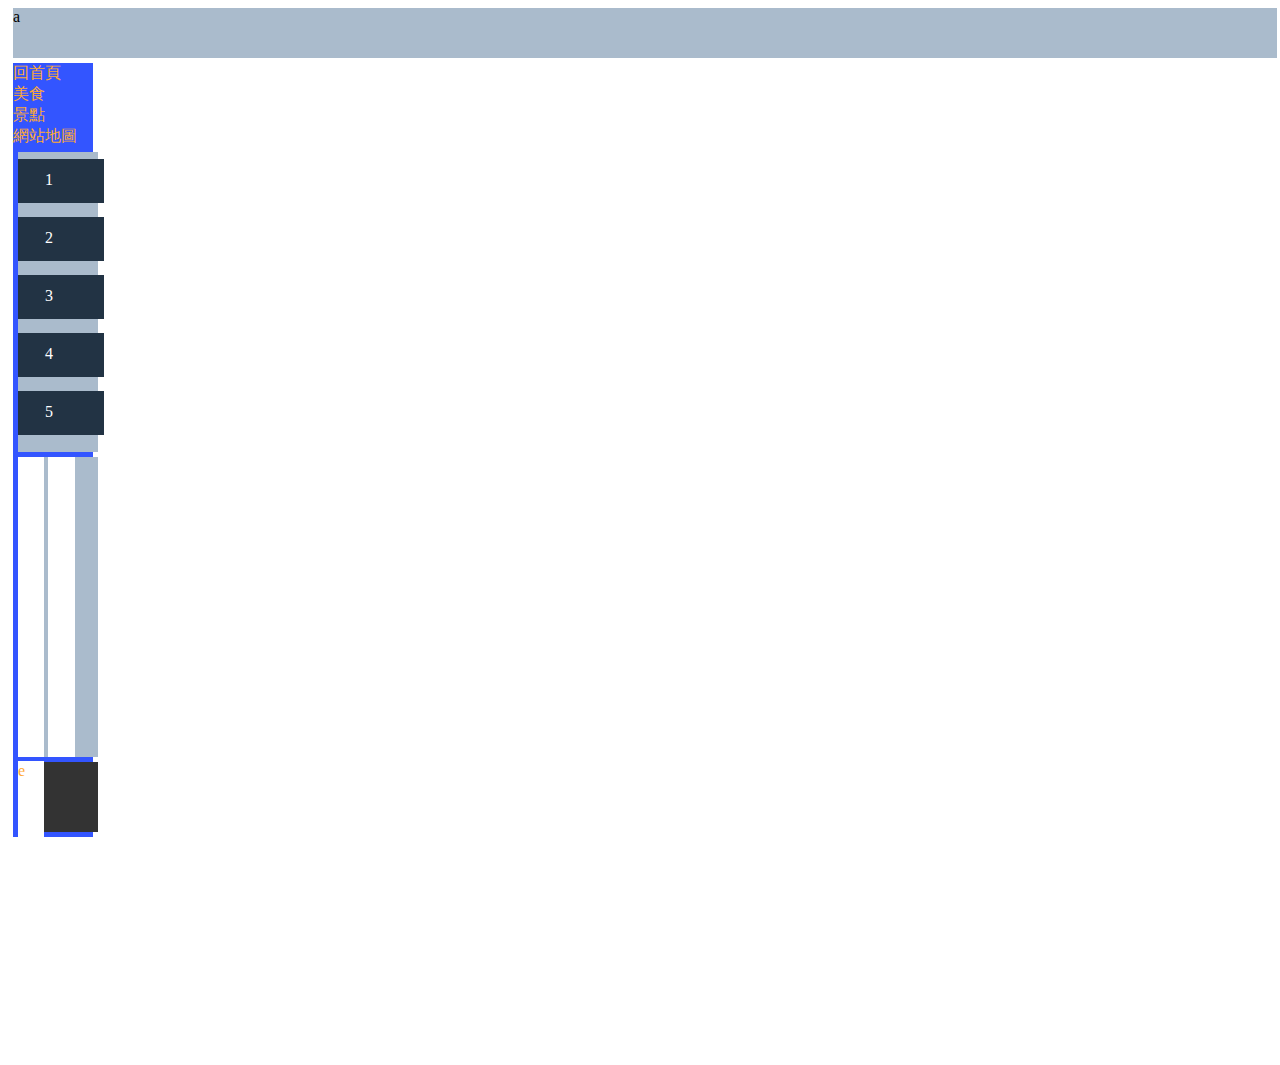
==== index.html @ 6883adc8 "20160921-WebTest" ====
<!DOCTYPE html>
<html lang="en">
<head>
  <meta charset="UTF-8" />
  <title>Who Am I</title>
  <link rel="stylesheet" type="text/css" href="css/style.css">
</head>
<body>
 <div class="block" id="header">a</div>
 <div class="block" id="menu">
  <div class="button">回首頁</span>
  <div class="button">美食</span>
  <div class="button">景點</span>
  <div class="button">網站地圖</span>
  </div>
<div class="block" id="middle">
  <span class="box">1</span>
  <span class="box">2</span>
  <span class="box">3</span>
  <span class="box">4</span>
  <span class="box">5</span>
</div>
 <div class="block">
  <div class="imgbox"></div>
  <div class="imgbox"></div>
  <div class="imgbox"></div>
  </div>
 <div class="block" id="footer">e</div>
</body>
</html>
---- css/style.css ----
.block{
  background: #aabbcc;
  width: 100%;
  height: 300px;
  margin: 5px;
}
#header{
  height: 50px;
}
#menu{
  background: #ffffff;
  height: 200px;
}
#middle{
  position: relative;
}
.box{
  right: 0;
  width: 40%;
  height: 20px;
  background: #223344;
  display: inline-block;
  margin: 7px 0;
  padding: 12px 27px;
  color: #ffffff;
}
.imgbox{
  width: 33%;
  height: 300px;
  display: inline-block;
  background: #ffffff;
  margin: 0px;
}
#footer{
  height: 70px;
  background: #333333;
}
.button{
  color: #ffaa33;
  background: #3355ff;
  width: 80px;
  display: inline-block;
}
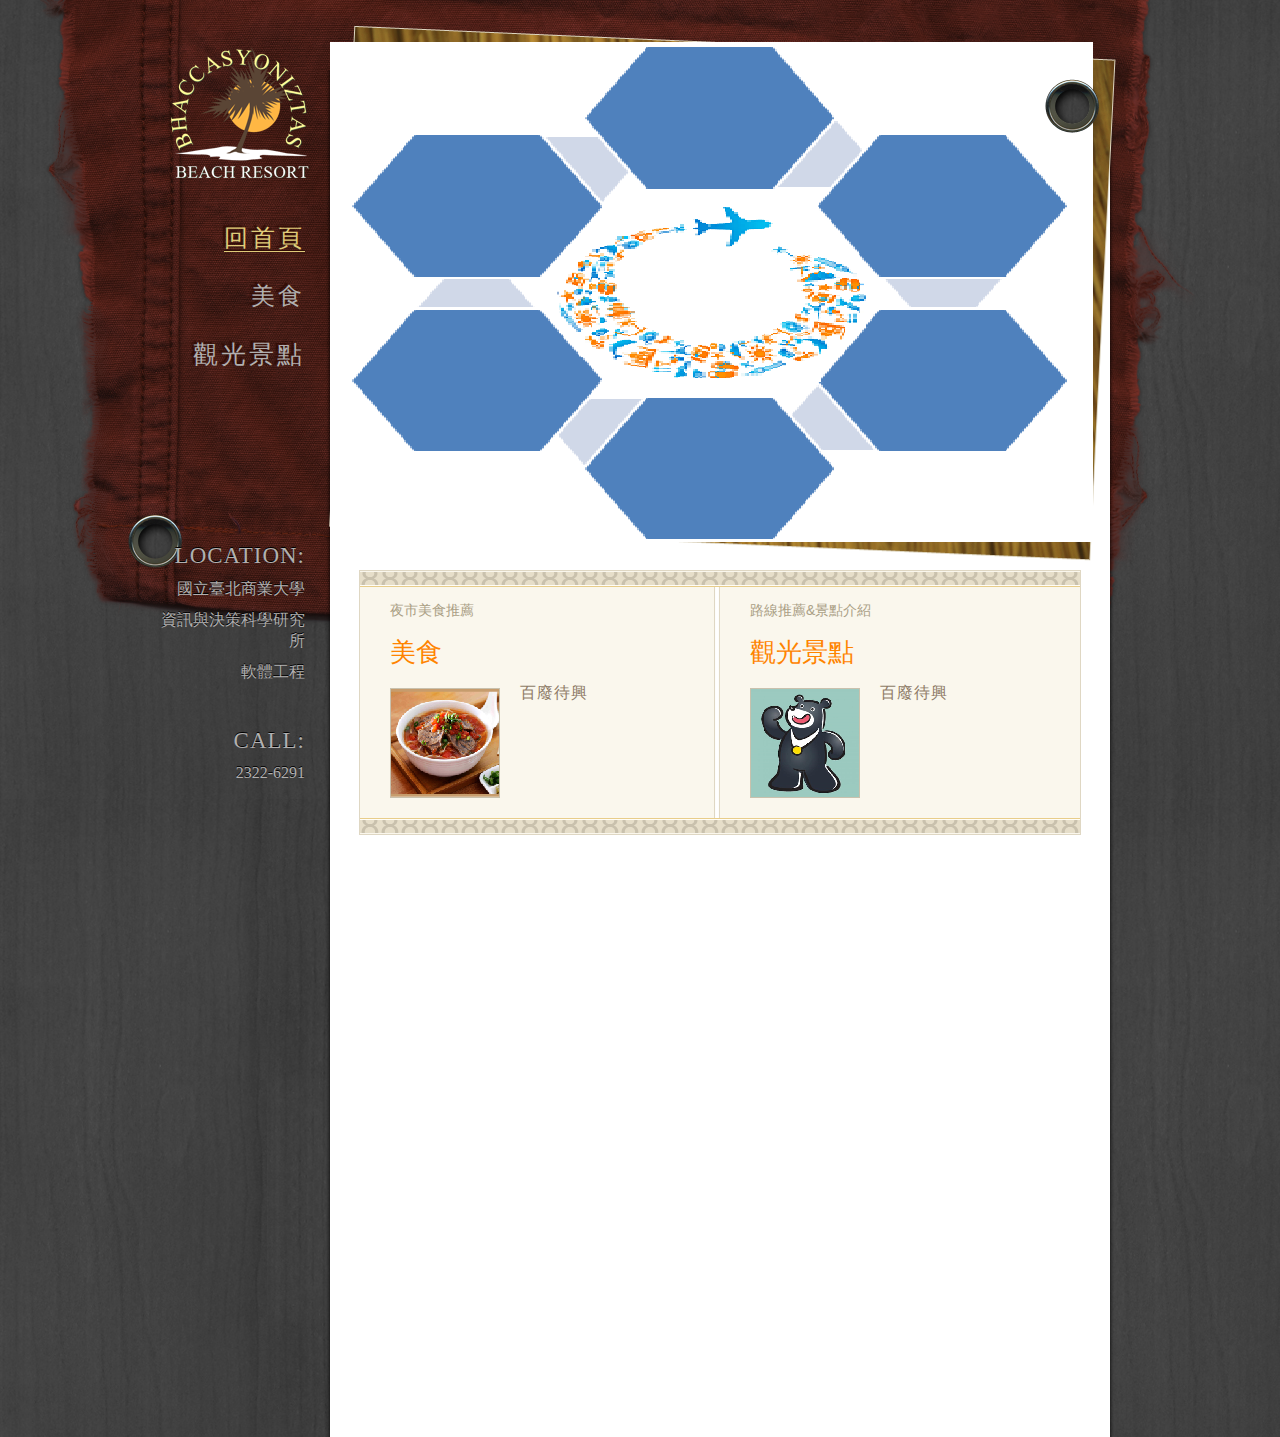
==== commit 08e246ba: "20161005Self-service-trip" ====
--- a/index.html
+++ b/index.html
@@ -1,30 +1,166 @@
-<!DOCTYPE html>
-<html lang="en">
+<!DOCTYPE HTML>
+<!-- Website Template by freewebsitetemplates.com -->
+<html lang="en-US">
 <head>
-  <meta charset="UTF-8" />
-  <title>Who Am I</title>
-  <link rel="stylesheet" type="text/css" href="css/style.css">
+	<meta charset="UTF-8">
+	<title>Self-travel Website</title>
+	<link rel="stylesheet" href="css/style.css" type="text/css">
 </head>
 <body>
- <div class="block" id="header">a</div>
- <div class="block" id="menu">
-  <div class="button">回首頁</span>
-  <div class="button">美食</span>
-  <div class="button">景點</span>
-  <div class="button">網站地圖</span>
-  </div>
-<div class="block" id="middle">
-  <span class="box">1</span>
-  <span class="box">2</span>
-  <span class="box">3</span>
-  <span class="box">4</span>
-  <span class="box">5</span>
-</div>
- <div class="block">
-  <div class="imgbox"></div>
-  <div class="imgbox"></div>
-  <div class="imgbox"></div>
-  </div>
- <div class="block" id="footer">e</div>
+	<div id="background">
+		<div id="page">
+			<div id="sidebar">
+				<a href="index.html" class="logo"><img src="images/logo.png" alt=""></a>
+				<ul class="navigation">
+					<li id="link1" class="selected">
+						<a href="index.html">回首頁</a>
+					</li>
+					<li id="link2">
+						<a href="index.html">美食</a>
+					</li>
+					<!--
+					<li id="link3">
+						<a href="events.html"><span>Attraction</span> <small>and</small> Events</a>
+					</li>
+					<li id="link4">
+						<a href="info.html"><span>TRAVEL</span> INFO</a>
+					</li>
+					-->
+					<li id="link5">
+						<a href="index.html">觀光景點</a>
+					</li>
+					<!--
+					<li id="link6">
+						<a href="about.html">成員介紹</a>
+					</li>
+					-->
+				</ul>
+				<div>
+					<h3>location:</h3>
+					<ul>
+						<li>
+							國立臺北商業大學
+						</li>
+						<li>
+							資訊與決策科學研究所
+						</li>
+						<li>
+							軟體工程
+						</li>
+					</ul>
+				</div>
+				<div>
+					<h3>call:</h3>
+					<ul>
+						<li>
+							2322-6291
+						</li>
+						<!--
+						<li>
+							234 000 479
+						</li>
+						-->
+					</ul>
+				</div>
+				<!--
+				<div>
+					<h3>social:</h3>
+					<ul>
+						<li class="facebook">
+							<a href="http://freewebsitetemplates.com/go/facebook/">facebook</a>
+						</li>
+						<li class="twitter">
+							<a href="http://freewebsitetemplates.com/go/twitter/">twitter</a>
+						</li>
+						<li class="googleplus">
+							<a href="http://freewebsitetemplates.com/go/googleplus/">googleplus</a>
+						</li>
+					</ul>
+				</div>
+				<div class="copyright">
+					<p>
+						&copy; Copyright 2012. <span>All rights reserved.</span>
+					</p>
+				</div>
+				-->
+			</div>
+			<div id="content">
+				<span></span>
+				<div class="header">
+					<img src="images/banner-1.png" alt="">
+				</div>
+				<div class="body">
+					<div class="section">
+						<div class="article">
+							<h4>夜市美食推薦</h4>
+							<ul>
+								<li>
+									<h3>美食</h3>
+									<div>
+										<a href="index.html"><img src="images/food-1.png" alt=""></a>
+										<p>
+											百廢待興
+										</p>
+									</div>
+								</li>
+								<!--
+								<li>
+									<h3>surfing</h3>
+									<div>
+										<a href="events.html"><img src="images/surfing.jpg" alt=""></a>
+										<p>
+											This is just a place holder, so you can see what the site would look like.
+										</p>
+									</div>
+								</li>
+								-->
+							</ul>
+						</div>
+						<div class="article">
+							<h4>路線推薦&景點介紹</h4>
+							<ul>
+								<li>
+									<h3>觀光景點</h3>
+									<div>
+										<a href="index.html"><img src="images/view-1.png" alt=""></a>
+										<p>
+											百廢待興
+										</p>
+									</div>
+								</li>
+								<!--
+								<li>
+									<h3>loving the island</h3>
+									<div>
+										<a href="blog.html"><img src="images/hugging-dog.jpg" alt=""></a>
+										<p>
+											This is just a place holder, so you can see what the site would look like.
+										</p>
+									</div>
+								</li>
+								-->
+							</ul>
+						</div>
+					</div>
+				</div>
+				<!--
+				<div class="footer">
+					<div>
+						<h1><span>Enjoy</span> Summer!</h1>
+						<p>
+							This website template has been designed by <a href="http://www.freewebsitetemplates.com">free website templates</a> for you, for free. You can replace all this text with your own text. You can remove any link to our website from this website template, you're free to use this website template without linking back to us. If you're having problems editing this website template, then don't hesitate to ask for help on the <a href="http://www.freewebsitetemplates.com/forums/">forums</a>.
+						</p>
+					</div>
+					<form action="index.html">
+						<h3>for inquiries</h3>
+						<input type="text" value="Name">
+						<input type="text" value="Email">
+						<textarea name="" cols="30" rows="10">Message</textarea>
+					</form>
+				</div>
+				-->
+			</div>
+		</div>
+	</div>
 </body>
 </html>--- a/css/style.css
+++ b/css/style.css
@@ -1,43 +1,585 @@
-.block{
-  background: #aabbcc;
-  width: 100%;
-  height: 300px;
-  margin: 5px;
-}
-#header{
-  height: 50px;
-}
-#menu{
-  background: #ffffff;
-  height: 200px;
-}
-#middle{
-  position: relative;
-}
-.box{
-  right: 0;
-  width: 40%;
-  height: 20px;
-  background: #223344;
-  display: inline-block;
-  margin: 7px 0;
-  padding: 12px 27px;
-  color: #ffffff;
-}
-.imgbox{
-  width: 33%;
-  height: 300px;
-  display: inline-block;
-  background: #ffffff;
-  margin: 0px;
-}
-#footer{
-  height: 70px;
-  background: #333333;
-}
-.button{
-  color: #ffaa33;
-  background: #3355ff;
-  width: 80px;
-  display: inline-block;
-}+/* Website Template by freewebsitetemplates.com */
+@font-face {
+	font-family: 'Conv_BreeSerif-Regular';
+	src: url('../fonts/BreeSerif/BreeSerif-Regular.eot');
+	src: url('../fonts/BreeSerif/BreeSerif-Regular.woff') format('woff'), url('../fonts/BreeSerif/BreeSerif-Regular.ttf') format('truetype'), url('../BreeSerif/fonts/BreeSerif-Regular.svg') format('svg');
+}
+@font-face {
+	font-family: 'Conv_DeliusUnicase-Bold';
+	src: url('../fonts/DeliusUnicase/DeliusUnicase-Bold.eot');
+	src: url('../fonts/DeliusUnicase/DeliusUnicase-Bold.woff') format('woff'), url('../fonts/DeliusUnicase/DeliusUnicase-Bold.ttf') format('truetype'), url('../fonts/DeliusUnicase/DeliusUnicase-Bold.svg') format('svg');
+}
+@font-face {
+	font-family: 'Conv_Lobster';
+	src: url('../fonts/Lobster/Lobster.eot');
+	src: url('../fonts/Lobster/Lobster.woff') format('woff'), url('../fonts/Lobster/Lobster.ttf') format('truetype'), url('../fonts/Lobster/Lobster.svg') format('svg');
+}
+body {
+	background: url(../images/bg-body.jpg) repeat 0 0;
+	font-family: "Times New Roman", Times, serif;
+	font-size: 16px;
+	margin: 0;
+	padding: 0;
+}
+#background {
+	background: url(../images/bg-page.png) no-repeat top center;
+	margin: 0;
+	min-width: 960px;
+	padding: 0;
+}
+#page {
+	margin: 0 auto;
+	overflow: hidden;
+	padding: 0;
+	width: 960px;
+}
+#sidebar {
+	float: left;
+	margin: 0;
+	padding: 46px 15px 0 0;
+	width: 145px;
+}
+#sidebar div {
+	padding: 0 0 40px;
+}
+#sidebar a.logo {
+	display: block;
+	margin: 0;
+	padding: 0;
+}
+#sidebar a.logo img {
+	display: block;
+	border: 0;
+}
+#sidebar h3 {
+	color: #b1b0b0;
+	font-size: 23px;
+	font-weight: normal;
+	letter-spacing: 1px;
+	margin: 0;
+	padding: 0 0 5px;
+	text-align: right;
+	text-transform: uppercase;
+	text-shadow: 0 -1px 0 #000;
+}
+#sidebar ul {
+	margin: 0;
+	padding: 0;
+}
+#sidebar ul li {
+	color: #b1b0b0;
+	list-style: none;
+	margin: 0;
+	padding: 5px 0;
+	text-align: right;
+	text-shadow: 0 -1px 0 #000;
+}
+#sidebar ul li a {
+	display: block;
+	text-align: right;
+}
+#sidebar ul.navigation {
+	margin: 0;
+	padding: 30px 0 160px;
+}
+#sidebar ul.navigation li {
+	list-style: none;
+	margin: 0;
+	padding: 12px 0;
+	text-align: right;
+}
+#sidebar ul.navigation li a {
+	color: #b1b0b0;
+	display: inline;
+	letter-spacing: 3px;
+	margin: 0;
+	padding: 0;
+	text-align: right;
+	text-decoration: none;
+	text-shadow: -3px -2px 1px #300c05;
+}
+#sidebar ul.navigation li a:hover {
+	color: #dfcb79;
+}
+#sidebar ul.navigation li.selected a {
+	background: url(../images/bg-menu-selected.gif) repeat-x bottom left;
+	color: #dfcb79;
+}
+#sidebar ul.navigation #link1 a, #sidebar ul.navigation #link4 a {
+	font-family: 'Conv_DeliusUnicase-Bold';
+	font-weight: normal;
+}
+#sidebar ul.navigation #link2 a, #sidebar ul.navigation #link5 a {
+	font-family: 'Conv_BreeSerif-Regular';
+	font-weight: normal;
+}
+#sidebar ul.navigation #link3 a, #sidebar ul.navigation #link6 a {
+	font-family: 'Conv_Lobster';
+	font-weight: normal;
+}
+#sidebar ul.navigation #link1 a, #sidebar ul.navigation #link2 a {
+	font-size: 24px;
+}
+#sidebar ul.navigation #link3 a {
+	font-size: 20px;
+}
+#sidebar ul.navigation #link4 a {
+	font-size: 18px;
+}
+#sidebar ul.navigation #link5 a {
+	font-size: 25px;
+}
+#sidebar ul.navigation #link6 a {
+	font-size: 18px;
+}
+#sidebar ul.navigation li a span {
+	display: block;
+	margin: 0;
+	padding: 0;
+}
+#sidebar ul.navigation li a small {
+	font-size: 14px;
+}
+#sidebar ul li.facebook a, #sidebar ul li.twitter a, #sidebar ul li.googleplus a {
+	background: url(../images/icons.png) no-repeat;
+	display: block;
+	height: 53px;
+	margin: 0 0 0 92px;
+	padding: 0;
+	text-indent: -99999px;
+	text-align: left;
+	width: 53px;
+}
+#sidebar ul li.facebook a {
+	background-position: 0 0;
+}
+#sidebar ul li.facebook a:hover {
+	background-position: -63px 0;
+}
+#sidebar ul li.twitter a {
+	background-position: 0 -57px;
+}
+#sidebar ul li.twitter a:hover {
+	background-position: -62px -57px;
+}
+#sidebar ul li.googleplus a {
+	background-position: 0 -175px;
+}
+#sidebar ul li.googleplus a:hover {
+	background-position: -61px -175px;
+}
+#sidebar .copyright {
+	margin: 0;
+	padding: 140px 0 0;
+}
+#sidebar .copyright p {
+	color: #6c6c6c;
+	font-family: Arial, Helvetica, sans-serif;
+	font-size: 12px;
+	letter-spacing: 1px;
+	line-height: 20px;
+	margin: 0;
+	padding: 0;
+	text-align: right;
+}
+#sidebar .copyright p span {
+	display: block;
+}
+#content {
+	background: url(../images/bg-content.png) repeat-y top center;
+	float: left;
+	margin: 70px 0 0;
+	min-height: 1337px;
+	padding: 0 0 30px 0;
+	position: relative;
+	width: 800px;
+}
+#content > span {
+	background: url(../images/icons.png) no-repeat 0 -114px;
+	display: block;
+	height: 56px;
+	position: absolute;
+	right: 20px;
+	top: 8px;
+	width: 56px;
+	z-index: 5;
+}
+#content .header {
+	background: url(../images/bg-content-header.png) no-repeat top left;
+	height: 536px;
+	left: 0;
+	margin: 0;
+	overflow: hidden;
+	padding: 17px 0 0 10px;
+	position: absolute;
+	top: -45px;
+	width: 800px;
+}
+#content .header img {
+	display: block;
+}
+#content .body {
+	background: #faf7ed url(../images/frame-top.gif) no-repeat top center;
+	border: 1px solid #dfd7c3;
+	left: 39px;
+	margin: 0;
+	padding: 0;
+	position: absolute;
+	;
+	top: 500px;
+	width: 720px;
+	z-index: 3;
+}
+#content .body .section {
+	background: url(../images/frame-bottom.gif) no-repeat bottom center;
+	margin: 0;
+	overflow: hidden;
+	padding: 16px 0;
+}
+#content .body .section .article {
+	float: left;
+	margin: 0;
+	padding: 0 30px;
+	width: 300px;
+}
+#content .body .section .article:first-child {
+	background: url(../images/center-border.gif) repeat-y top right;
+}
+#content .body ul {
+	margin: 0;
+	padding: 0 0 20px;
+}
+#content .body ul li {
+	list-style: none;
+	margin: 0;
+	padding: 0;
+}
+#content .body ul li div {
+	overflow: hidden;
+}
+#content .body ul li div a {
+	display: block;
+	float: left;
+}
+#content .body ul li div a:hover {
+	opacity: 0.8;
+}
+#content .body ul li div img {
+	border: 1px solid #c9c1ad;
+	display: block;
+	margin: 7px 0 0;
+}
+#content .body ul li div p {
+	color: #8f7c68;
+	float: left;
+	line-height: 24px;
+	letter-spacing: 1px;
+	margin: 0;
+	padding: 0 0 0 20px;
+	text-align: left;
+	width: 170px;
+}
+#content .body ul li div p a {
+	color: #8f7c68;
+	display: inline;
+	float: none;
+}
+#content .body ul li div p a:hover {
+	color: #413425;
+}
+#content .body h3 {
+	color: #ff8400;
+	font-size: 26px;
+	font-weight: normal;
+	line-height: 36px;
+	margin: 0;
+	padding: 15px 0 10px;
+	text-transform: uppercase;
+}
+#content .body h4 {
+	color: #aaa085;
+	font-family: Arial, Helvetica, sans-serif;
+	font-size: 14px;
+	font-weight: normal;
+	margin: 0;
+	padding: 15px 0 0;
+	text-transform: uppercase;
+}
+#content .body p {
+	margin: 0;
+	padding: 0;
+}
+#content .footer {
+	margin: 0;
+	overflow: hidden;
+	padding: 900px 0 0;
+}
+#content .footer div {
+	float: left;
+	margin: 0;
+	padding: 0 0 0 40px;
+	width: 370px;
+}
+#content .footer div h1 {
+	color: #ff8400;
+	font-family: Georgia, serif;
+	font-size: 62px;
+	font-weight: normal;
+	line-height: 74px;
+	margin: 0;
+	padding: 0;
+}
+#content .footer div p {
+	color: #846e4f;
+	line-height: 30px;
+	margin: 0;
+	padding: 0;
+}
+#content .footer div p a {
+	color: #846e4f;
+}
+#content .footer div p a:hover {
+	color: #815c28;
+}
+#content .footer div h1 span {
+	display: block;
+}
+#content .footer form {
+	background: url(../images/bg-form.png) no-repeat top right;
+	float: left;
+	height: 362px;
+	margin: 30px 0 0;
+	padding: 45px 0 0 60px;
+	width: 330px;
+}
+#content .footer form h3 {
+	color: #432c0a;
+	font-family: "Times New Roman", Times, serif;
+	font-size: 24px;
+	margin: 0;
+	padding: 0 0 15px;
+	text-transform: capitalize;
+	text-shadow: 0 1px 0 #c5af8a;
+}
+#content .footer form input, #content .footer form textarea {
+	border-top: 1px solid #917648;
+	border-right: 0;
+	border-bottom: 0;
+	border-left: 0;
+	color: #987f59;
+	display: block;
+	font-family: Arial, Helvetica, sans-serif;
+	font-size: 14px;
+	margin: 0 0 20px;
+	padding: 0 0 0 10px;
+	width: 276px;
+}
+#content .footer form input {
+	height: 41px;
+	line-height: 41px;
+}
+#content .footer form textarea {
+	height: 115px;
+	padding-top: 10px;
+}
+#content > .section {
+	margin: 0;
+	padding: 510px 40px 0;
+}
+#content h2 {
+	color: #ff8400;
+	font-family: Georgia, serif;
+	font-size: 40px;
+	font-weight: normal;
+	margin: 0;
+	padding: 0 0 25px 0;
+	text-transform: capitalize;
+}
+#content p {
+	color: #846e4f;
+	letter-spacing: 1px;
+	line-height: 30px;
+	margin: 0;
+	padding: 0;
+	text-align: justify;
+}
+#content p a {
+	color: #846e4f;
+}
+#content p a:hover {
+	color: #815c28;
+}
+#content > .section div {
+	margin: 0;
+	padding: 30px 0;
+}
+#content > .section div h3 {
+	font-size: 16px;
+	font-weight: normal;
+	color: #846e4f;
+	margin: 0;
+	padding: 0 0 5px;
+	text-transform: uppercase;
+}
+#content >.section ul {
+	margin: 0;
+	overflow: hidden;
+	padding: 0;
+}
+#content > .section ul li {
+	background: url(../images/bullet.gif) no-repeat left center;
+	color: #846e4f;
+	float: left;
+	line-height: 30px;
+	list-style: none;
+	margin: 0;
+	padding: 0;
+	text-indent: 15px;
+	width: 360px;
+}
+#content .events {
+	margin: 0;
+	padding: 510px 0 0 40px;
+}
+#content .events ul {
+	margin: 0;
+	overflow: hidden;
+	padding: 0;
+}
+#content .events ul li {
+	float: left;
+	list-style: none;
+	margin: 0 30px 30px 0;
+	padding: 0;
+	width: 340px;
+}
+#content .events ul li a.figure {
+	display: block;
+	margin: 0;
+}
+#content .events ul li a.figure:hover {
+	opacity: 0.8;
+}
+#content .events ul li img {
+	border: 1px solid #ddd5c0;
+	display: block;
+}
+#content .events ul li h3 {
+	color: #846e4f;
+	font-size: 16px;
+	margin: 0;
+	padding: 15px 0 5px;
+	text-transform: uppercase;
+}
+#content > .article, #content .about {
+	margin: 0;
+	padding: 20px 40px 0;
+}
+#content > .article ul {
+	margin: 0;
+	padding: 10px 0;
+}
+#content > .article ul li {
+	background: url(../images/bullet.gif) no-repeat 0 30px;
+	list-style: none;
+	margin: 0;
+	padding: 15px 0 15px 15px;
+}
+#content .about h2 {
+	padding-bottom: 0;
+}
+#content .about h3 {
+	color: #846e4f;
+	font-size: 18px;
+	letter-spacing: 1px;
+	line-height: 30px;
+	margin: 0;
+	padding: 30px 0 0;
+}
+#content .about h4 {
+	color: #846e4f;
+	font-size: 16px;
+	font-weight: normal;
+	margin: 0;
+	padding: 30px 0 0;
+	text-transform: uppercase;
+}
+#content .blog {
+	margin: 0;
+	padding: 20px 0 0;
+}
+#content .blog h2 {
+	padding: 0 0 25px 40px;
+}
+#content .blog > div {
+	margin: 0;
+	overflow: hidden;
+	padding: 0;
+}
+#content .blog .article {
+	float: left;
+	margin: 0;
+	padding: 0 20px 0 40px;
+	width: 510px;
+}
+#content .blog .article span {
+	color: #846e4f;
+	font-family: Arial, Helvetica, sans-serif;
+	font-size: 14px;
+	display: block;
+	letter-spacing: 1px;
+	line-height: 30px;
+	margin: 0;
+	padding: 0;
+}
+#content .blog .article b {
+	color: #846e4f;
+	font-size: 16px;
+	letter-spacing: 1px;
+	line-height: 30px;
+	margin: 0;
+	padding: 0;
+}
+#content .blog .article img {
+	border: 1px solid #ddd5c0;
+	display: block;
+	margin: 8px 0 10px;
+	padding: 0;
+}
+#content .blog .article p {
+	padding: 0 0 30px;
+}
+#content .blog .sidebar {
+	float: left;
+	margin: 0;
+	padding: 96px 40px 0 0;
+	width: 190px;
+}
+#content .blog .sidebar h3 {
+	color: #846e4f;
+	font-size: 16px;
+	margin: 0;
+	padding: 0 0 7px;
+	text-transform: uppercase;
+}
+#content .blog .sidebar ul {
+	margin: 0;
+	padding: 0 0 30px;
+}
+#content .blog .sidebar ul li {
+	background: url(../images/bullet.gif) no-repeat 0 15px;
+	list-style: none;
+	margin: 0;
+	padding: 0 0 0 10px;
+}
+#content .blog .sidebar ul li a {
+	color: #846e4f;
+	line-height: 30px;
+	margin: 0;
+	padding: 0;
+	text-decoration: none;
+}
+#content .blog .sidebar ul li a:hover {
+	color: #815c28;
+	text-decoration: underline;
+}
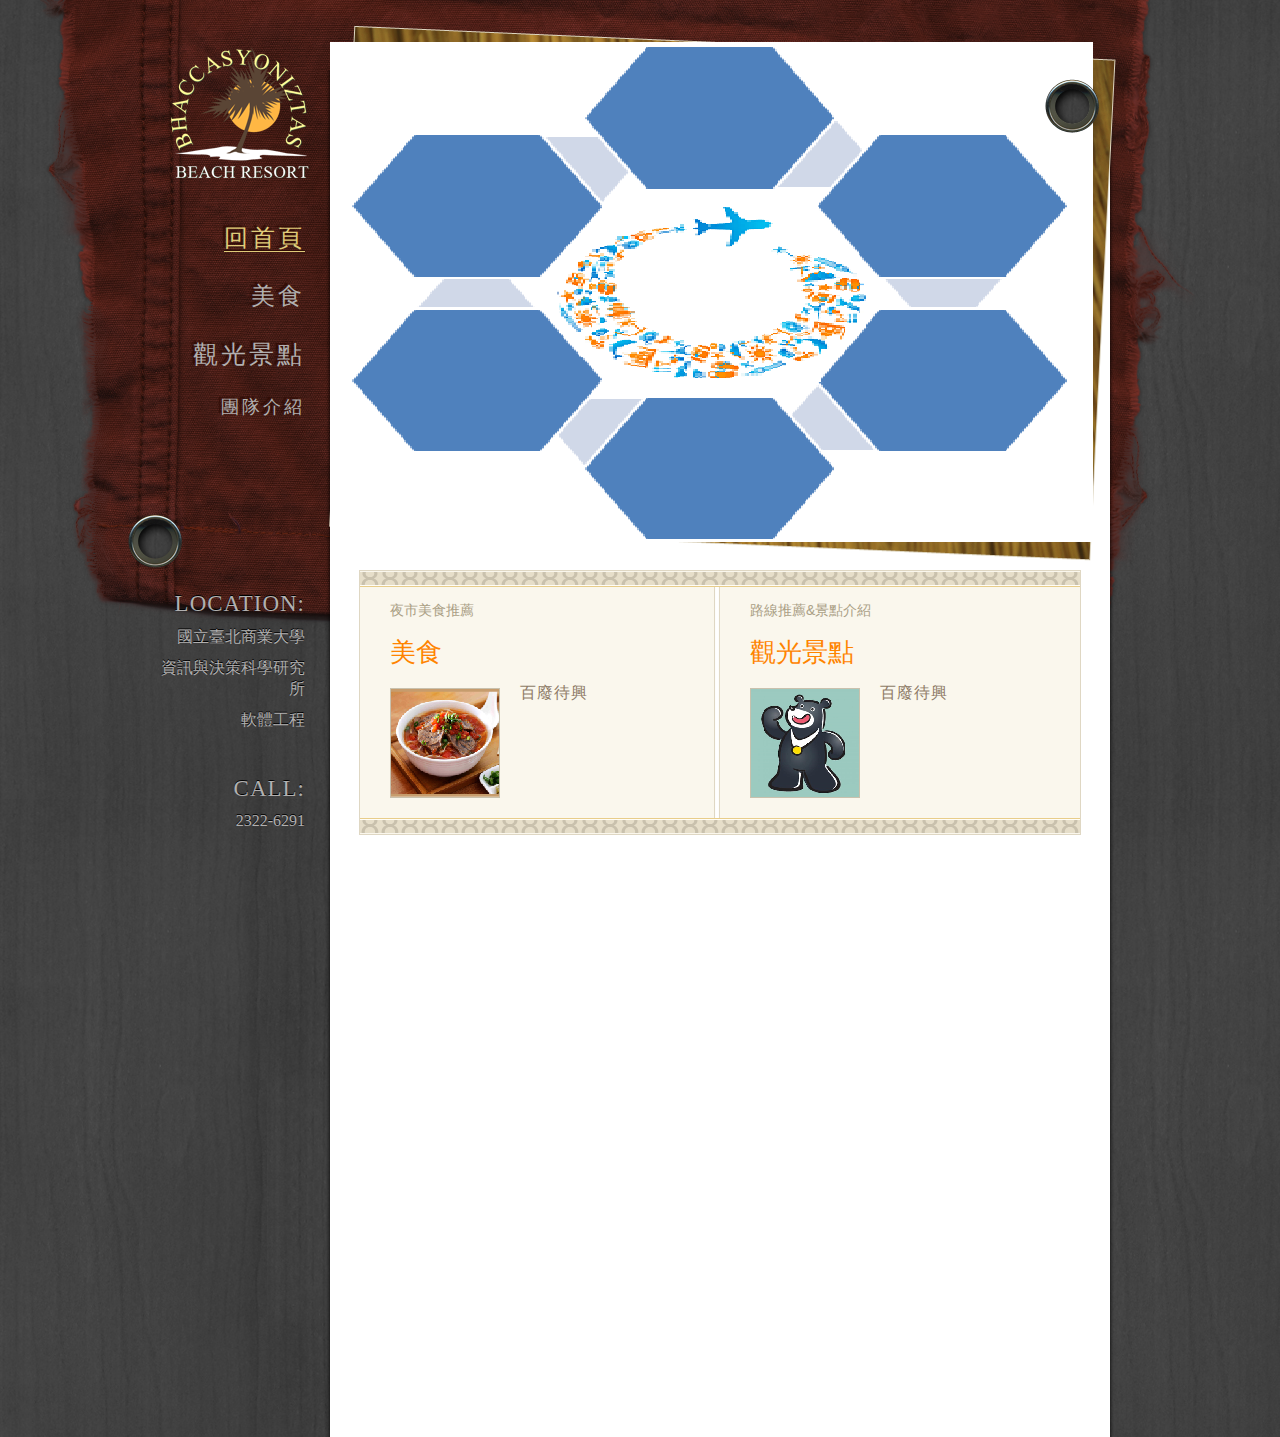
==== commit 77ce048e: "20161005v1" ====
--- a/index.html
+++ b/index.html
@@ -29,11 +29,9 @@
 					<li id="link5">
 						<a href="index.html">觀光景點</a>
 					</li>
-					<!--
 					<li id="link6">
-						<a href="about.html">成員介紹</a>
+						<a href="index.html">團隊介紹</a>
 					</li>
-					-->
 				</ul>
 				<div>
 					<h3>location:</h3>
